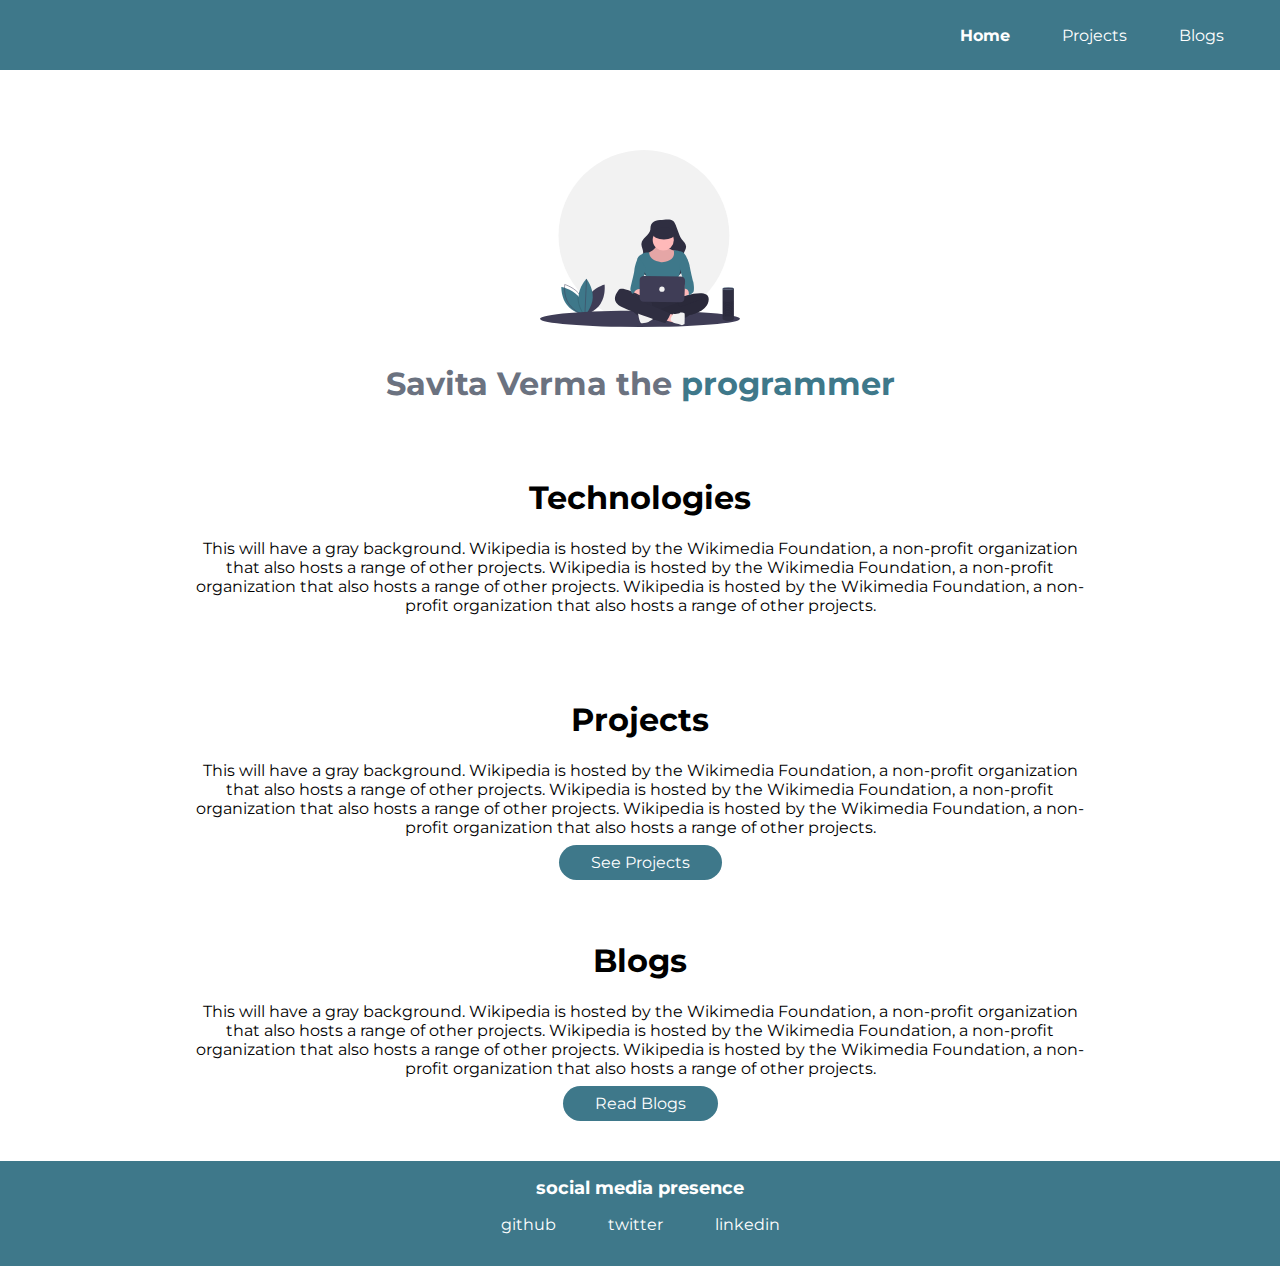
==== index.html @ 24f9389b "Update index.html" ====
<!DOCTYPE html>
<html lang="en">
<head>
    <meta charset="UTF-8">
    <meta name="viewport" content="width=device-width, initial-scale=1.0">
    <title>home | savita verma </title>
    <link href="styles.css" rel="stylesheet"/>
</head>
<body>
    
    <nav class="navigation container">
        <div class="nav-brand"> </div>
        <ul class="list-non-bullet nav-pills">
            <li class="list-item-inline">
                <a class="link link-active" href="/">Home</a>
            </li>
            <li class="list-item-inline">
                <a class="link" href="/projects.html">Projects</a>
            </li>
            <li class="list-item-inline">
                <a class="link" href="/blogs.html">Blogs</a>
            </li>
        </ul>
    </nav>

    <header class="hero">
        <img class="hero-img" src="images/hero.svg" />
        <h1 class="hero-heading">Savita Verma the <span style="color: var(--primary-color)";>programmer</span></h1>
    </header>

        <div class="container container-center">
            <h1>Technologies</h1>
            <p>This will have a gray background. Wikipedia is hosted by the Wikimedia Foundation, a non-profit organization that also hosts a range of other projects. Wikipedia is hosted by the Wikimedia Foundation, a non-profit organization that also hosts a range of other projects. Wikipedia is hosted by the Wikimedia Foundation, a non-profit organization that also hosts a range of other projects.</p>
        </div>
   
        <div class="container container-center">
            <h1>Projects</h1>
            <p>This will have a gray background. Wikipedia is hosted by the Wikimedia Foundation, a non-profit organization that also hosts a range of other projects. Wikipedia is hosted by the Wikimedia Foundation, a non-profit organization that also hosts a range of other projects. Wikipedia is hosted by the Wikimedia Foundation, a non-profit organization that also hosts a range of other projects.</p>
            <a class="link link-primary" href="projects.html">See Projects</a>

        </div>


        <div class="container container-center">
            <h1>Blogs</h1>
            <p>This will have a gray background. Wikipedia is hosted by the Wikimedia Foundation, a non-profit organization that also hosts a range of other projects. Wikipedia is hosted by the Wikimedia Foundation, a non-profit organization that also hosts a range of other projects. Wikipedia is hosted by the Wikimedia Foundation, a non-profit organization that also hosts a range of other projects.</p>
            <a class="link link-primary" href="blogs.html">Read Blogs</a>

        </div>
           
       
    <footer class="footer">
        <div class="footer-header">social media presence</div>
        <ul class="social-links list-non-bullet">
            <li class="list-item-inline">
                <a class="link" href="https://github.com/vermasavita">
                github
                </a>
            </li>
            <li class="list-item-inline">
                <a class="link" href="https://twitter.com/say_saver">
                twitter
                </a>
            </li>
            <li class="list-item-inline">
                <a class="link" href="https://www.linkedin.com/in/savita-verma-133782167">
                linkedin
                </a>
            </li>
        </ul>

    </footer>



</body>
</html>
---- styles.css ----
@import url("https://fonts.googleapis.com/css2?family=Montserrat:wght@400;700&display=swap");

:root {
    --primary-color: #3E788A/**#ff5e00**/;
    --off-white:#f3f4f6;
    --drak-gry: #6b7280;
}

body {
    font-family: 'Montserrat', sans-serif;
    margin: 0px auto;
    max-width: 100%;
    width: 100%;

}

hr {
    margin: 2rem 0rem;
}

/** spaces **/
.margin-md {
    margin: 2rem ;
}
.container {
    padding: 0rem 1rem;

}

.container-center {
    max-width: 900px;
    width: 100%;
    margin: auto;
    padding-bottom: 3rem;
    text-align: center;


}

/** Links **/
.link {
    box-sizing: border-box;
    text-decoration: none;
    padding: 0.5rem 1rem;
}

.link-primary {
    background-color: var(--primary-color);
    border-radius: 2rem;
    color: white;
    max-width: 140px;
    padding: 0.5rem 2rem;
}

.link-secondary {
    color: var(--primary-color);
    border-radius: 2rem;
    border: 1px solid var(--primary-color);
    max-width: 140px;
    margin: 1rem;
    padding: 0.5rem 2rem;
}

.list-non-bullet {
    list-style: none;
    padding-inline-start: 0px;
}

.list-item-inline {
    display: inline;
    padding: 0rem 0.5rem;

}

/** navigation **/
.navigation {
    background-color: var(--primary-color);
    color: white;
    padding: 1rem;
    border-bottom-left-radius: 0rem;
}

.navigation .nav-brand {
    font-weight: bold;
    
}

/**.navigation li {
    color: white;

}**/

.navigation .nav-pills {
    text-align: right;
    margin: 0.6rem 1rem;
}

.navigation .link {
    color: white;
}

.navigation .link-active {
    font-weight: bold;

}

/** header **/

.hero {
    padding: 2rem;
    padding-top: 5rem;
    text-align: center;
}

.hero .hero-img {
    max-width: 200px;
    display: block;
    margin: auto;

}

.hero .hero-heading {
    text-align: center;
    padding-top: 1rem;
    color: var(--drak-gry);
    text-align: center;

}


/** section **/

.section{
    padding: 2rem;
    padding-inline-start: 0px;
    margin: 2rem 0;
    border-radius: 1rem;
    text-align: center;
}


.section h1 {
    text-align: center; /**padding: 2rem;**/

}

.ow {
    background-color: var(--off-white);
}

/** footer **/

.footer {
    background-color: var(--primary-color);
    padding: 1rem 1rem;
    color: white;
    text-align: center;
    border-top-right-radius: 0rem;

}

.footer .link {
    color: white;
}

.footer .footer-header{
    font-weight: bold;
    font-size: large;
}

.footer ul{
    padding-inline-start: 0px;
}
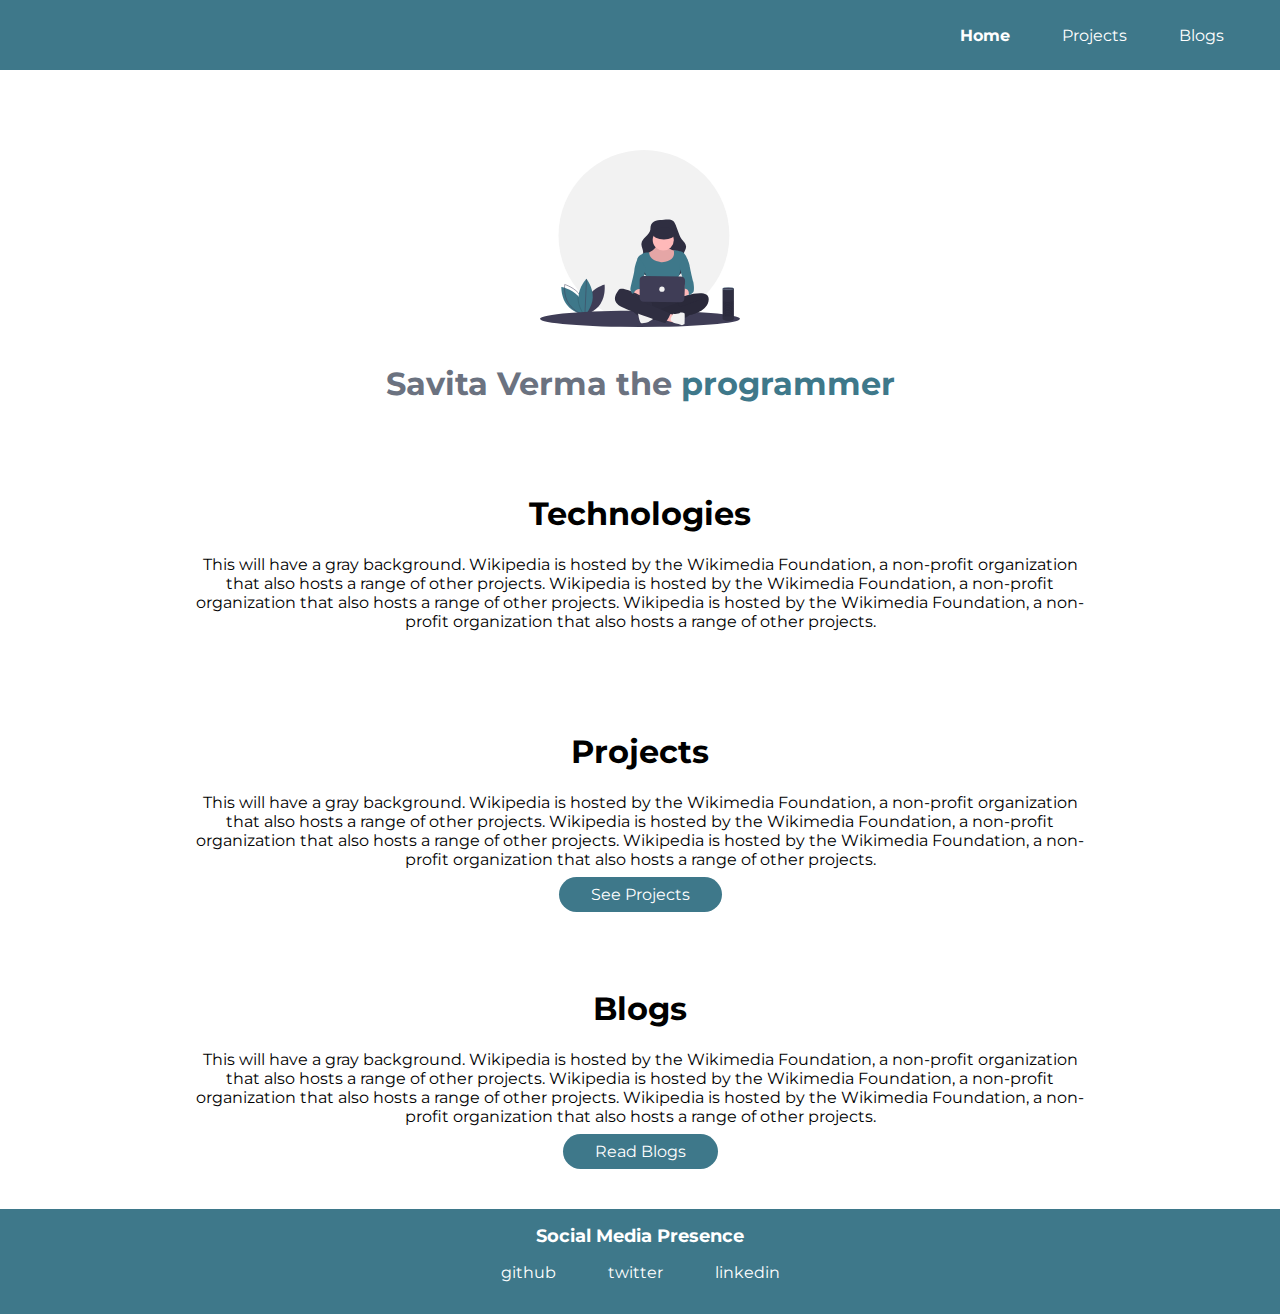
==== commit 287f1bf6: "refactor: made changes" ====
--- a/index.html
+++ b/index.html
@@ -50,7 +50,7 @@
            
        
     <footer class="footer">
-        <div class="footer-header">social media presence</div>
+        <div class="footer-header">Social Media Presence</div>
         <ul class="social-links list-non-bullet">
             <li class="list-item-inline">
                 <a class="link" href="https://github.com/vermasavita">
--- a/styles.css
+++ b/styles.css
@@ -31,6 +31,7 @@
     max-width: 900px;
     width: 100%;
     margin: auto;
+    padding-top: 1rem;
     padding-bottom: 3rem;
     text-align: center;
 
@@ -171,3 +172,42 @@
 .footer ul{
     padding-inline-start: 0px;
 }
+
+
+/** projects **/
+
+.showcase-list {
+    /* padding: 2rem; */
+    padding: 2rem;
+    border-radius: 1rem;
+    text-align: center;
+    margin: 3rem auto;
+  }
+  .showcase-list h1 {
+    margin: 0.5rem;
+  }
+  
+  .showcase-list p {
+    padding-bottom: 1rem;
+  }
+  
+  /** blogs **/
+  
+  .showcase-blog {
+    padding-bottom: 6rem;
+  }
+  
+  @media (max-width: 900px) {
+    body {
+      max-width: 95%;
+      width: 100%;
+    }
+  
+    .list-item-inline {
+      display: inline;
+      padding: 0rem;
+    }
+  
+    .container-center {
+      width: auto;
+    }
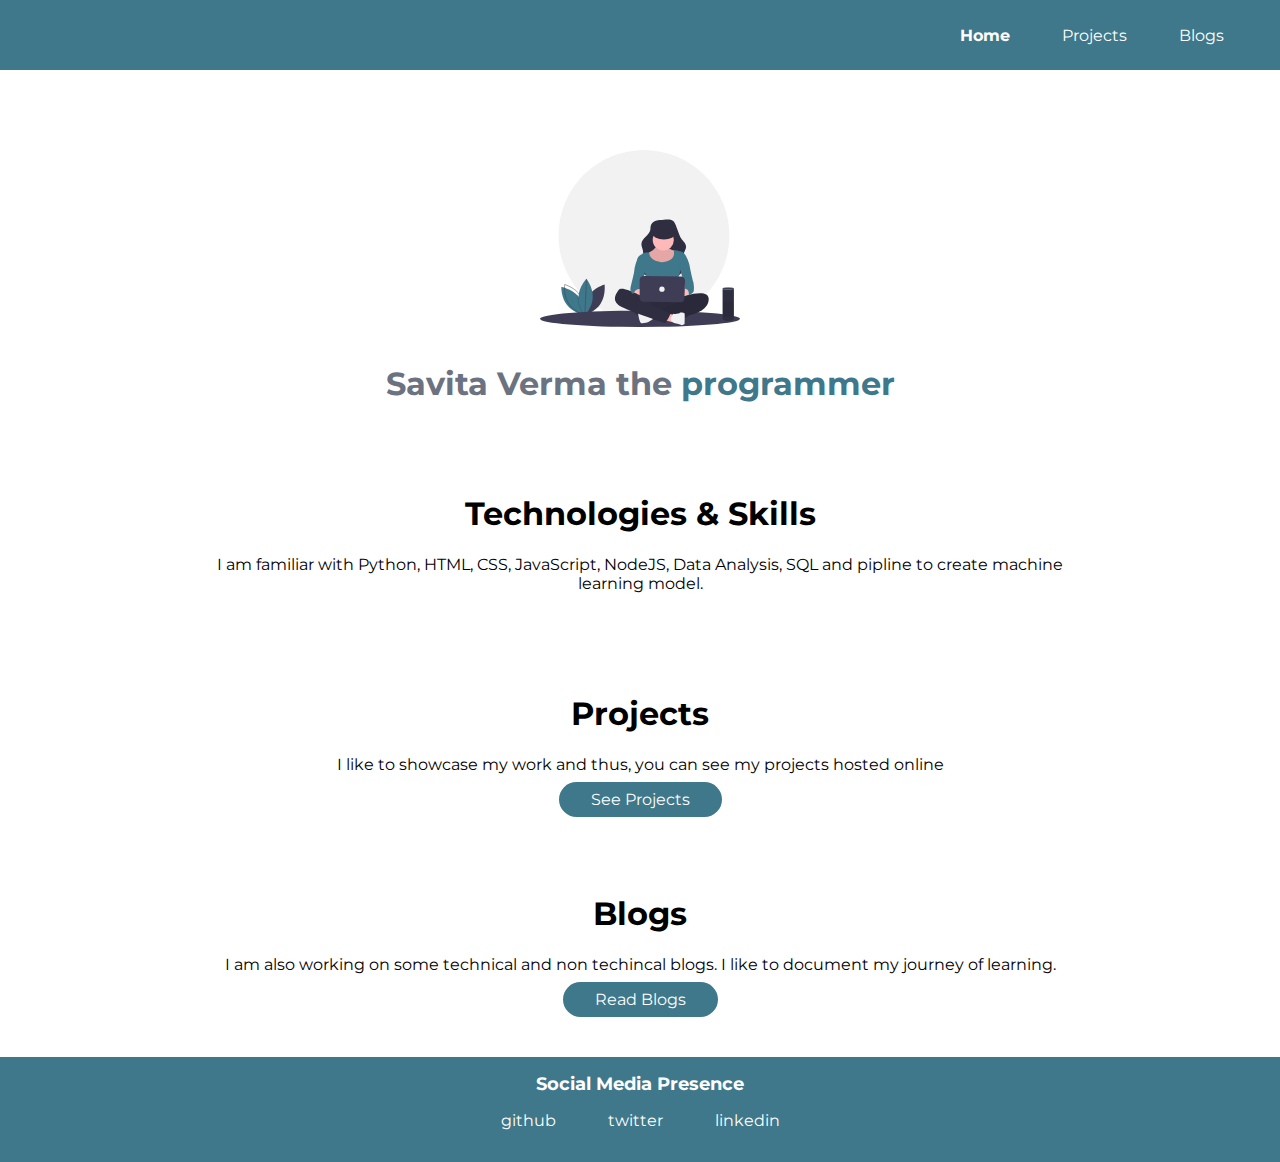
==== commit 2fc7992b: "refactor: added things" ====
--- a/index.html
+++ b/index.html
@@ -29,13 +29,14 @@
     </header>
 
         <div class="container container-center">
-            <h1>Technologies</h1>
-            <p>This will have a gray background. Wikipedia is hosted by the Wikimedia Foundation, a non-profit organization that also hosts a range of other projects. Wikipedia is hosted by the Wikimedia Foundation, a non-profit organization that also hosts a range of other projects. Wikipedia is hosted by the Wikimedia Foundation, a non-profit organization that also hosts a range of other projects.</p>
+            <h1>Technologies & Skills</h1>
+            <p>I am familiar with Python, HTML, CSS, JavaScript, NodeJS, Data Analysis, SQL and pipline to create machine learning model.</p>
         </div>
    
         <div class="container container-center">
             <h1>Projects</h1>
-            <p>This will have a gray background. Wikipedia is hosted by the Wikimedia Foundation, a non-profit organization that also hosts a range of other projects. Wikipedia is hosted by the Wikimedia Foundation, a non-profit organization that also hosts a range of other projects. Wikipedia is hosted by the Wikimedia Foundation, a non-profit organization that also hosts a range of other projects.</p>
+            <p>I like to showcase my work and thus, you can see my projects hosted online</p>
+
             <a class="link link-primary" href="projects.html">See Projects</a>
 
         </div>
@@ -43,7 +44,7 @@
 
         <div class="container container-center">
             <h1>Blogs</h1>
-            <p>This will have a gray background. Wikipedia is hosted by the Wikimedia Foundation, a non-profit organization that also hosts a range of other projects. Wikipedia is hosted by the Wikimedia Foundation, a non-profit organization that also hosts a range of other projects. Wikipedia is hosted by the Wikimedia Foundation, a non-profit organization that also hosts a range of other projects.</p>
+            <p>I am also working on some technical and non techincal blogs. I like to document my journey of learning.</p>
             <a class="link link-primary" href="blogs.html">Read Blogs</a>
 
         </div>
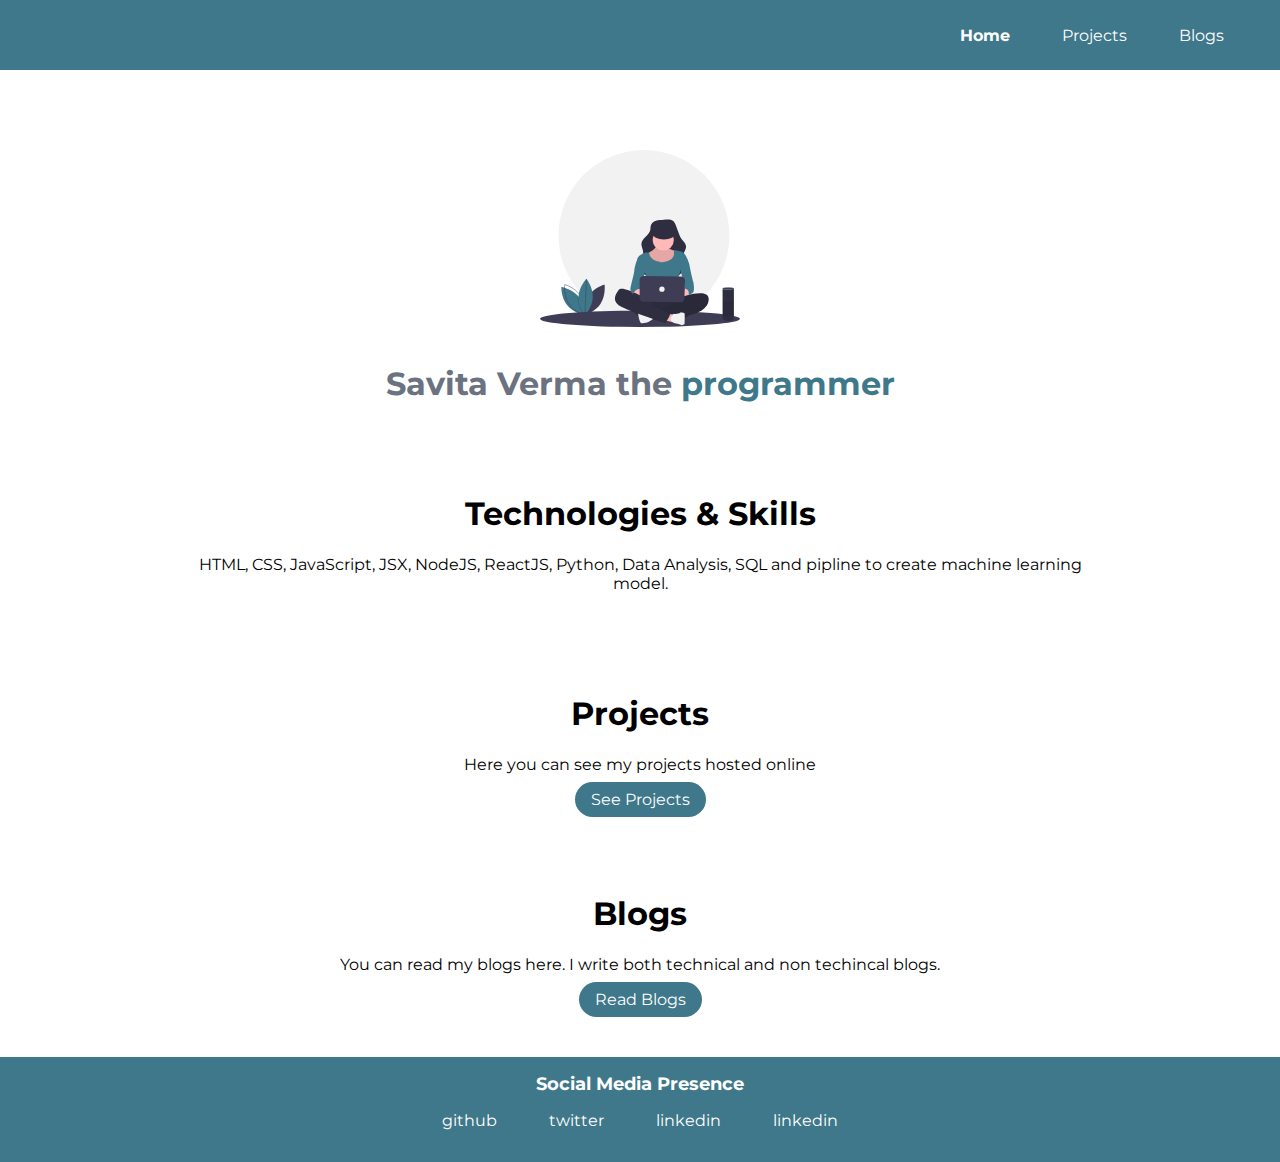
==== commit 744f74ce: "docs: changes made" ====
--- a/index.html
+++ b/index.html
@@ -30,12 +30,12 @@
 
         <div class="container container-center">
             <h1>Technologies & Skills</h1>
-            <p>I am familiar with Python, HTML, CSS, JavaScript, NodeJS, Data Analysis, SQL and pipline to create machine learning model.</p>
+            <p>HTML, CSS, JavaScript, JSX, NodeJS, ReactJS, Python, Data Analysis, SQL and pipline to create machine learning model.</p>
         </div>
    
         <div class="container container-center">
             <h1>Projects</h1>
-            <p>I like to showcase my work and thus, you can see my projects hosted online</p>
+            <p>Here you can see my projects hosted online</p>
 
             <a class="link link-primary" href="projects.html">See Projects</a>
 
@@ -44,7 +44,7 @@
 
         <div class="container container-center">
             <h1>Blogs</h1>
-            <p>I am also working on some technical and non techincal blogs. I like to document my journey of learning.</p>
+            <p>You can read my blogs here. I write both technical and non techincal blogs. </p>
             <a class="link link-primary" href="blogs.html">Read Blogs</a>
 
         </div>
@@ -68,6 +68,11 @@
                 linkedin
                 </a>
             </li>
+            <li class="list-item-inline">
+                <a class="link" href="mailto: svitaverma10@gmail.com">
+                linkedin
+                </a>
+            </li>
         </ul>
 
     </footer>
--- a/styles.css
+++ b/styles.css
@@ -50,7 +50,7 @@
     border-radius: 2rem;
     color: white;
     max-width: 140px;
-    padding: 0.5rem 2rem;
+    padding: 0.5rem 1rem;
 }
 
 .link-secondary {
@@ -59,7 +59,7 @@
     border: 1px solid var(--primary-color);
     max-width: 140px;
     margin: 1rem;
-    padding: 0.5rem 2rem;
+    padding: 0.5rem 1rem;
 }
 
 .list-non-bullet {
@@ -211,3 +211,4 @@
     .container-center {
       width: auto;
     }
+  }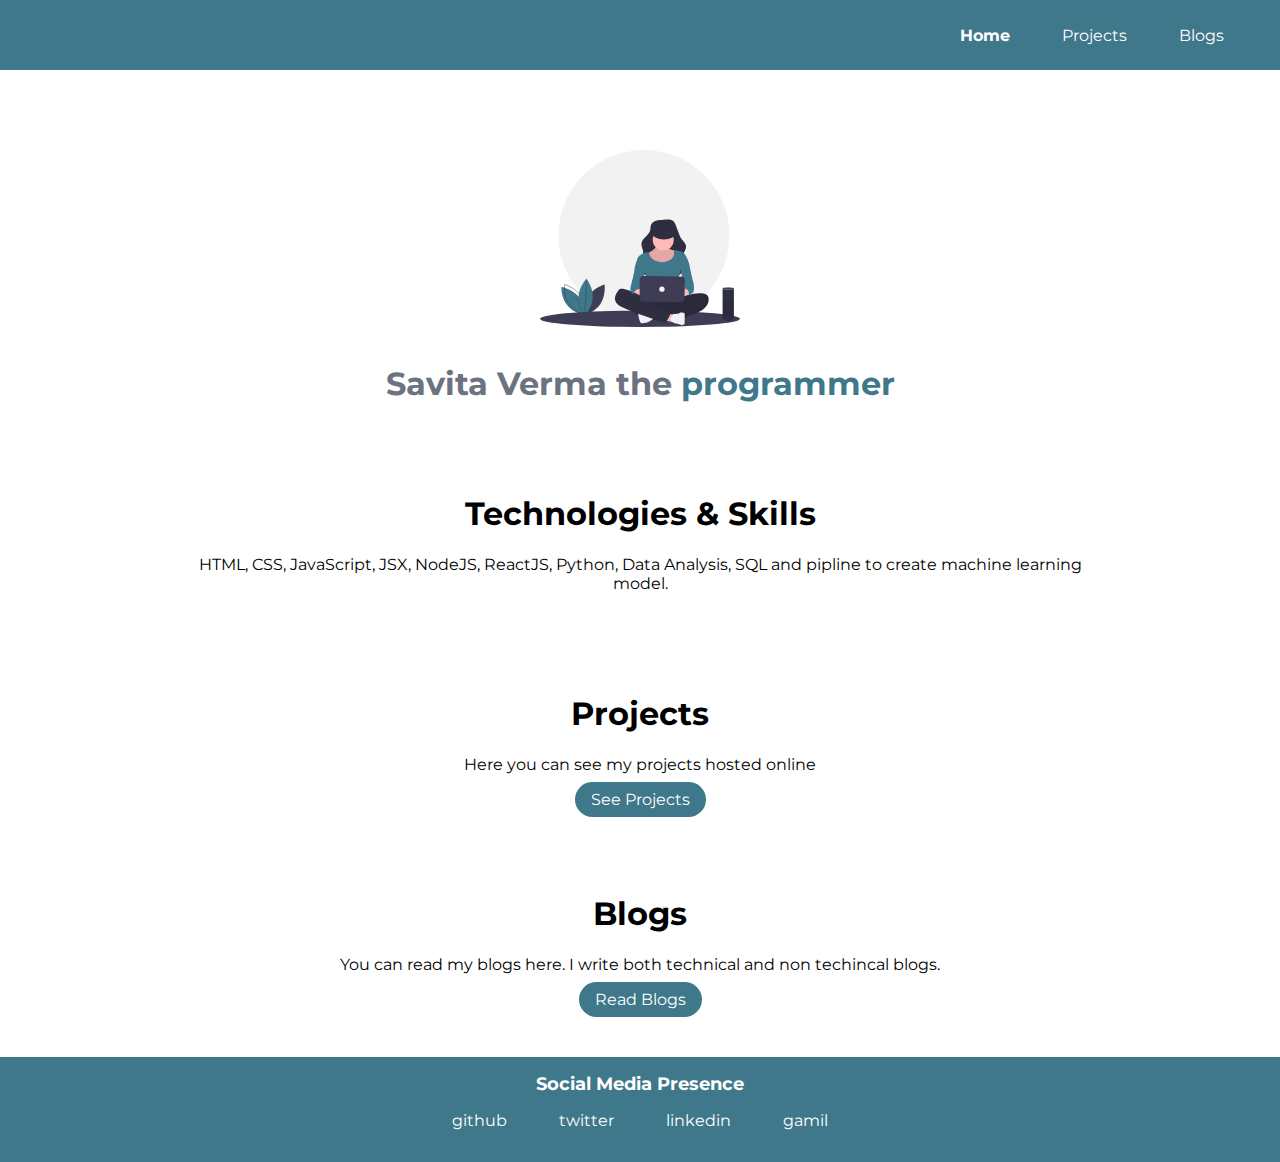
==== commit 620a3fc8: "docs:mad changes" ====
--- a/index.html
+++ b/index.html
@@ -70,7 +70,7 @@
             </li>
             <li class="list-item-inline">
                 <a class="link" href="mailto: svitaverma10@gmail.com">
-                linkedin
+                gamil
                 </a>
             </li>
         </ul>
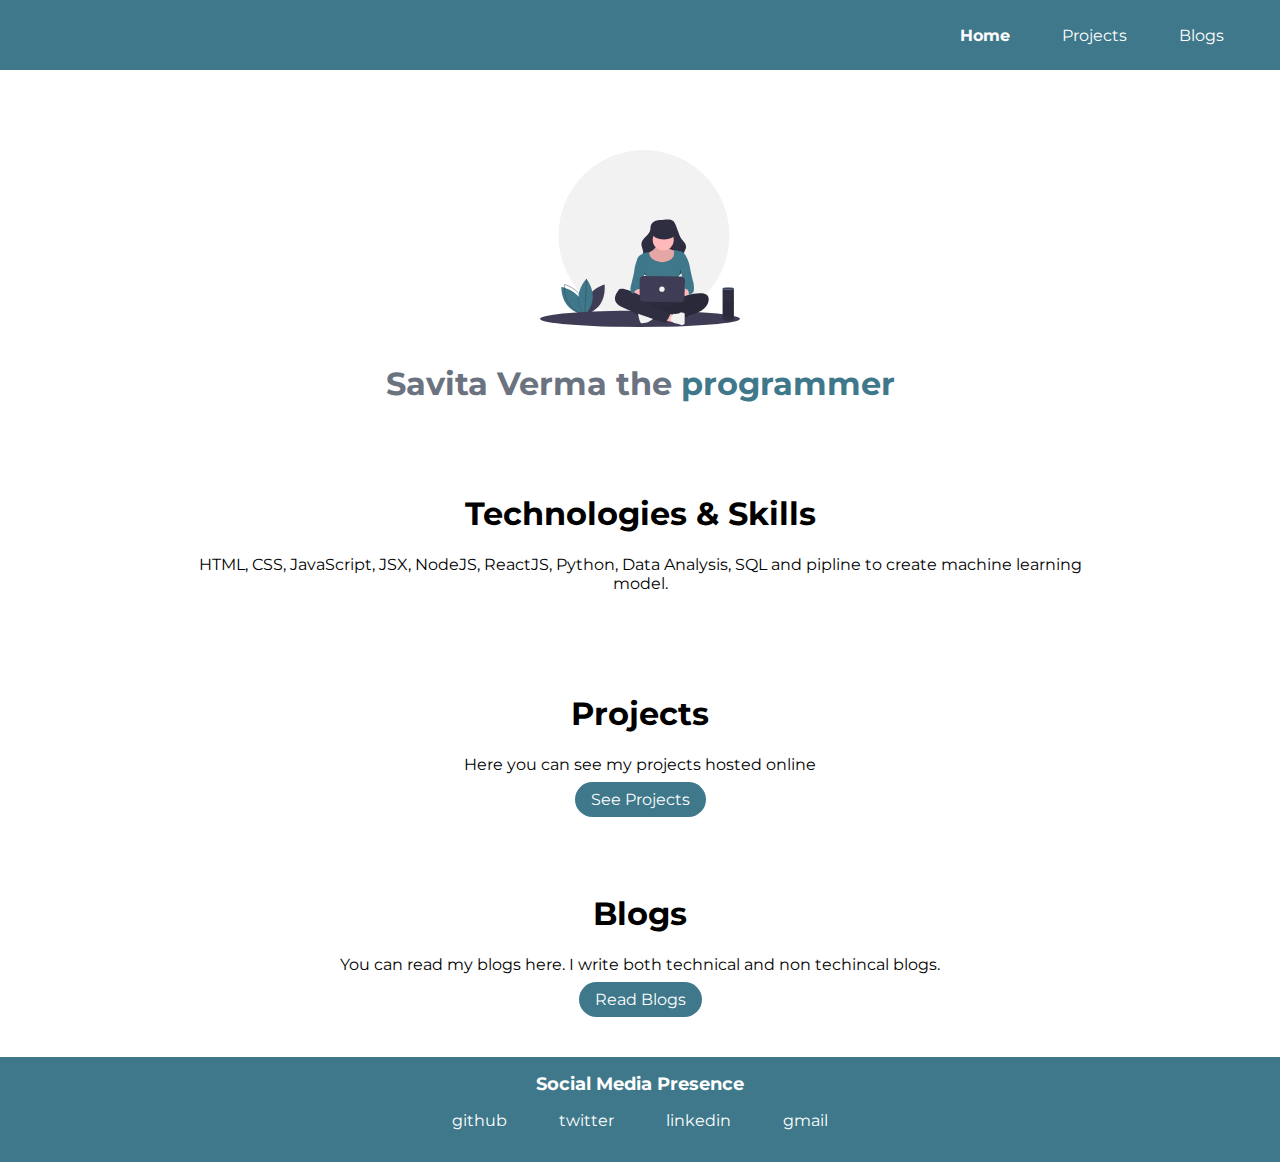
==== commit eb8a0e1e: "bug fix" ====
--- a/index.html
+++ b/index.html
@@ -70,7 +70,7 @@
             </li>
             <li class="list-item-inline">
                 <a class="link" href="mailto: svitaverma10@gmail.com">
-                gamil
+                    gmail
                 </a>
             </li>
         </ul>
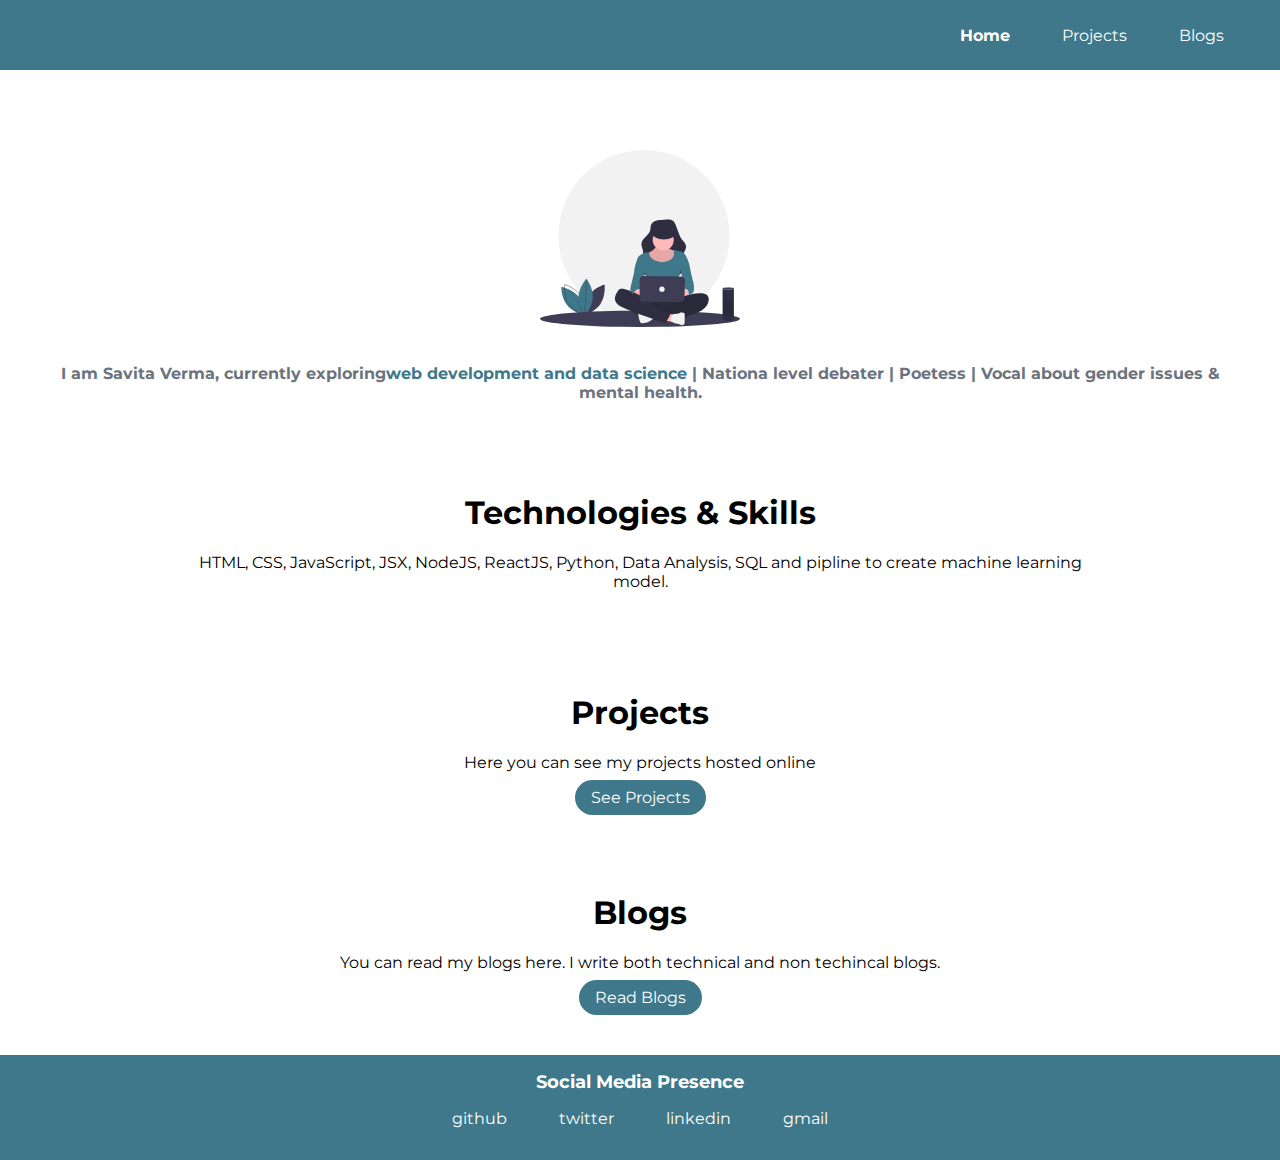
==== commit 6f9369b2: "docs: made change" ====
--- a/index.html
+++ b/index.html
@@ -25,7 +25,7 @@
 
     <header class="hero">
         <img class="hero-img" src="images/hero.svg" />
-        <h1 class="hero-heading">Savita Verma the <span style="color: var(--primary-color)";>programmer</span></h1>
+        <h4 class="hero-heading">I am Savita Verma, currently exploring<span style="color: var(--primary-color)";>web development and data science</span> | Nationa level debater | Poetess | Vocal about gender issues & mental health.</h4>
     </header>
 
         <div class="container container-center">
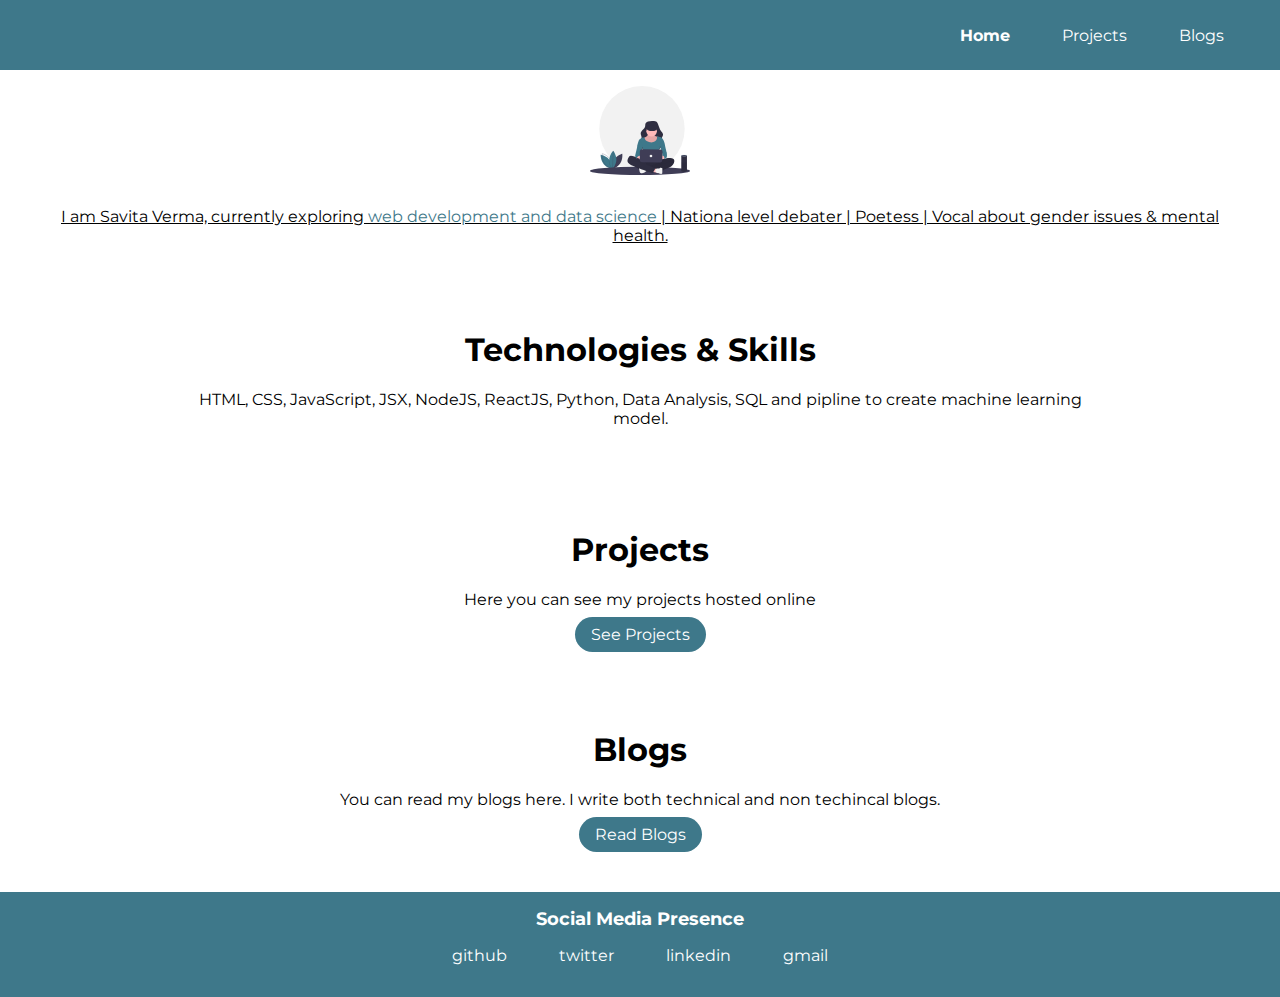
==== commit c41dd5f3: "docs: editing" ====
--- a/index.html
+++ b/index.html
@@ -25,7 +25,7 @@
 
     <header class="hero">
         <img class="hero-img" src="images/hero.svg" />
-        <h4 class="hero-heading">I am Savita Verma, currently exploring<span style="color: var(--primary-color)";>web development and data science</span> | Nationa level debater | Poetess | Vocal about gender issues & mental health.</h4>
+        <p class="hero-heading">I am Savita Verma, currently exploring <span style="color: var(--primary-color)";>web development and data science</span> | Nationa level debater | Poetess | Vocal about gender issues & mental health.</p>
     </header>
 
         <div class="container container-center">
--- a/styles.css
+++ b/styles.css
@@ -114,20 +114,27 @@
 }
 
 .hero .hero-img {
-    max-width: 200px;
+    max-width: 100px;
     display: block;
     margin: auto;
-
-}
-
-.hero .hero-heading {
+    
+
+}
+
+.hero{
     text-align: center;
     padding-top: 1rem;
     color: var(--drak-gry);
-    text-align: center;
-
-}
-
+    
+
+}
+.hero-heading {
+    text-align: center;
+    padding-top: 1rem;
+    text-decoration-line:underline;
+    word-wrap: normal;
+    color: black;
+}
 
 /** section **/
 
